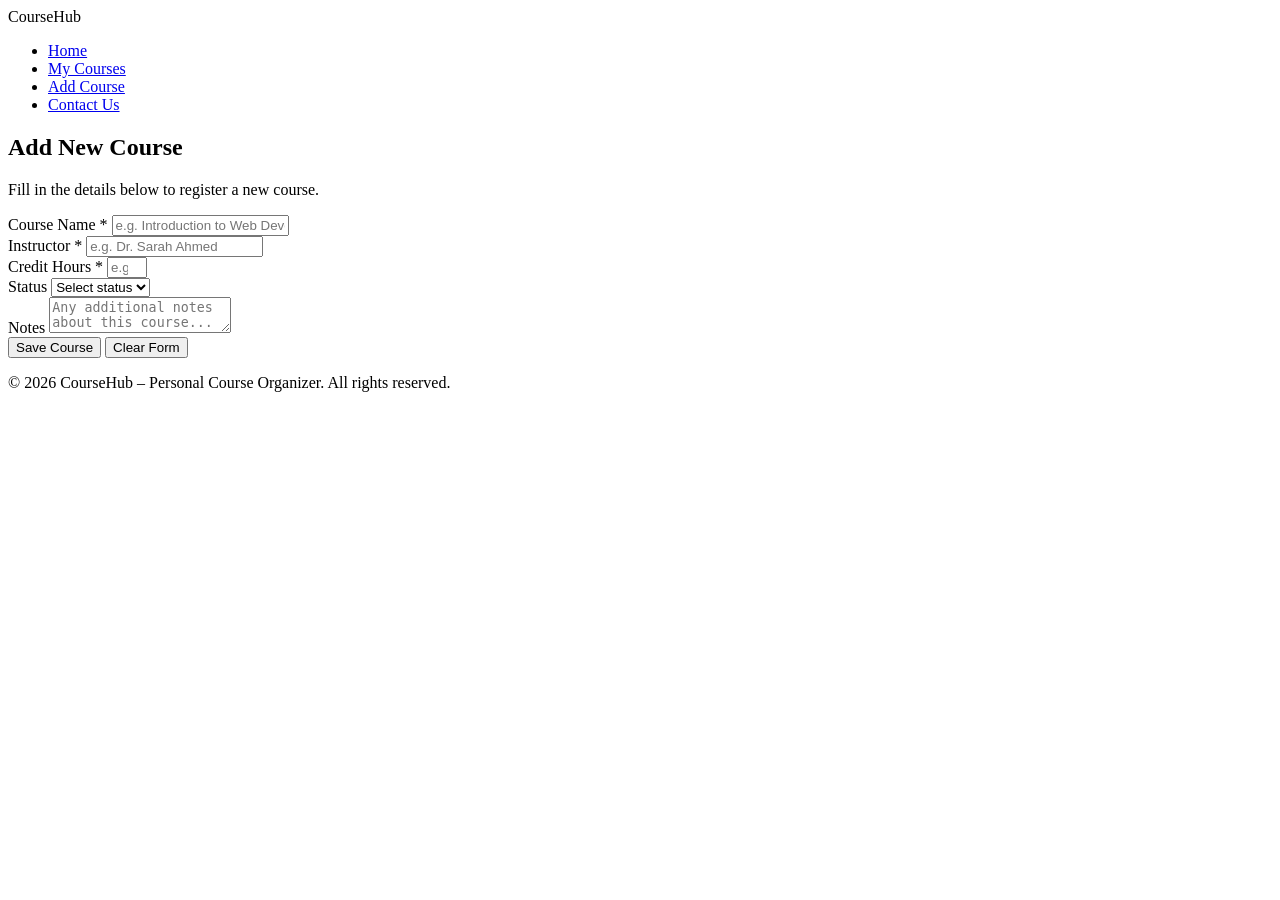
==== add-course.html @ 284c0efa "Create add-course.html" ====
<!DOCTYPE html>
<html lang="en">
<head>
  <meta charset="UTF-8" />
  <meta name="viewport" content="width=device-width, initial-scale=1.0" />
  <title>Add Course – Personal Course Organizer</title>
  <link rel="stylesheet" href="style.css" />
</head>
<body>

  <!-- HEADER -->
  <header>
    <div class="header-inner">
      <div class="logo">Course<span>Hub</span></div>
      <div class="nav-toggle" id="navToggle" aria-label="Toggle menu">
        <span></span><span></span><span></span>
      </div>
      <nav id="mainNav">
        <ul>
          <li><a href="index.html">Home</a></li>
          <li><a href="my-courses.html">My Courses</a></li>
          <li><a href="add-course.html" class="active">Add Course</a></li>
          <li><a href="contact.html">Contact Us</a></li>
        </ul>
      </nav>
    </div>
  </header>

  <!-- MAIN -->
  <main>

    <div class="page-title">
      <h2>Add New Course</h2>
      <p>Fill in the details below to register a new course.</p>
      <div class="divider"></div>
    </div>

    <section>
      <div class="form-card">
        <form id="addCourseForm" novalidate>

          <!-- Course Name -->
          <div class="form-group">
            <label for="courseName">Course Name <span>*</span></label>
            <input
              type="text"
              id="courseName"
              name="courseName"
              placeholder="e.g. Introduction to Web Development"
              required
            />
          </div>

          <!-- Instructor -->
          <div class="form-group">
            <label for="instructor">Instructor <span>*</span></label>
            <input
              type="text"
              id="instructor"
              name="instructor"
              placeholder="e.g. Dr. Sarah Ahmed"
              required
            />
          </div>

          <!-- Credit Hours & Status -->
          <div class="form-row">
            <div class="form-group">
              <label for="creditHours">Credit Hours <span>*</span></label>
              <input
                type="number"
                id="creditHours"
                name="creditHours"
                min="1"
                max="6"
                placeholder="e.g. 3"
                required
              />
            </div>
            <div class="form-group">
              <label for="status">Status</label>
              <select id="status" name="status">
                <option value="" disabled selected>Select status</option>
                <option value="upcoming">Upcoming</option>
                <option value="in-progress">In Progress</option>
                <option value="completed">Completed</option>
              </select>
            </div>
          </div>

          <!-- Notes -->
          <div class="form-group">
            <label for="notes">Notes</label>
            <textarea
              id="notes"
              name="notes"
              placeholder="Any additional notes about this course..."
            ></textarea>
          </div>

          <!-- Actions -->
          <div class="form-actions">
            <button type="submit" class="btn btn-primary">Save Course</button>
            <button type="reset" class="btn btn-reset">Clear Form</button>
          </div>

        </form>

        <!-- Success message (hidden by default) -->
        <div id="successMsg" style="
          display:none;
          margin-top:20px;
          padding:14px 18px;
          background:#d4edda;
          color:#155724;
          border-radius:var(--radius);
          font-weight:500;
          font-size:0.9rem;
        ">
          ✅ Course added successfully! <a href="my-courses.html" style="color:var(--primary); text-decoration:underline;">View My Courses →</a>
        </div>
      </div>
    </section>

  </main>

  <!-- FOOTER -->
  <footer>
    <p>&copy; 2026 <span>CourseHub</span> – Personal Course Organizer. All rights reserved.</p>
  </footer>

  <script>
    // Mobile nav
    document.getElementById('navToggle').addEventListener('click', function () {
      document.getElementById('mainNav').classList.toggle('open');
    });

    // Form submit
    document.getElementById('addCourseForm').addEventListener('submit', function (e) {
      e.preventDefault();
      const name = document.getElementById('courseName').value.trim();
      const instructor = document.getElementById('instructor').value.trim();
      const hours = document.getElementById('creditHours').value.trim();

      if (!name || !instructor || !hours) {
        alert('Please fill in all required fields.');
        return;
      }

      document.getElementById('successMsg').style.display = 'block';
      this.reset();
      window.scrollTo({ top: document.getElementById('successMsg').offsetTop - 40, behavior: 'smooth' });
    });
  </script>

</body>
</html>
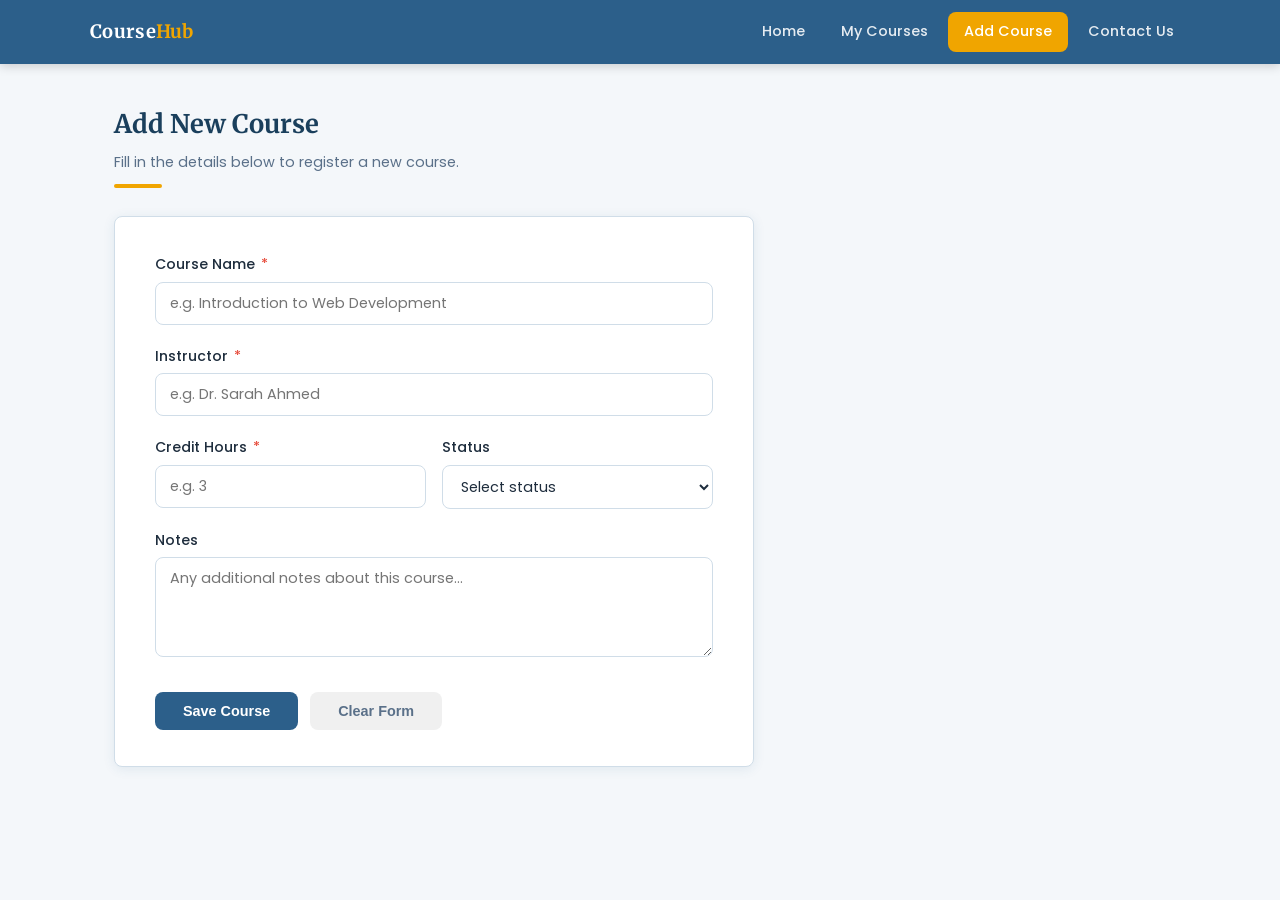
==== commit 1259ba75: "Update add-course.html" ====
--- a/add-course.html
+++ b/add-course.html
@@ -124,11 +124,6 @@
 
   </main>
 
-  <!-- FOOTER -->
-  <footer>
-    <p>&copy; 2026 <span>CourseHub</span> – Personal Course Organizer. All rights reserved.</p>
-  </footer>
-
   <script>
     // Mobile nav
     document.getElementById('navToggle').addEventListener('click', function () {
--- a/style.css
+++ b/style.css
@@ -0,0 +1,563 @@
+/* ===========================
+   Personal Course Organizer
+   External Stylesheet
+=========================== */
+
+@import url('https://fonts.googleapis.com/css2?family=Poppins:wght@300;400;500;600;700&family=Merriweather:wght@400;700&display=swap');
+
+/* --- CSS Variables --- */
+:root {
+  --primary:    #2c5f8a;
+  --primary-dark: #1a3f5c;
+  --accent:     #f0a500;
+  --accent-dark:#c97e00;
+  --bg:         #f4f7fa;
+  --bg-card:    #ffffff;
+  --text:       #1e2d3d;
+  --text-light: #5a7089;
+  --border:     #d0dde8;
+  --success:    #27ae60;
+  --radius:     8px;
+  --shadow:     0 2px 12px rgba(44,95,138,0.10);
+  --transition: 0.25s ease;
+}
+
+/* --- Reset & Base --- */
+*, *::before, *::after { box-sizing: border-box; margin: 0; padding: 0; }
+
+body {
+  font-family: 'Poppins', sans-serif;
+  background: var(--bg);
+  color: var(--text);
+  min-height: 100vh;
+  display: flex;
+  flex-direction: column;
+  font-size: 15px;
+  line-height: 1.6;
+}
+
+a { color: inherit; text-decoration: none; }
+img { max-width: 100%; display: block; }
+ul { list-style: none; }
+
+/* ===========================
+   HEADER & NAV
+=========================== */
+header {
+  background: var(--primary);
+  color: #fff;
+  padding: 0 24px;
+  position: sticky;
+  top: 0;
+  z-index: 100;
+  box-shadow: 0 2px 10px rgba(0,0,0,0.18);
+}
+
+.header-inner {
+  max-width: 1100px;
+  margin: 0 auto;
+  display: flex;
+  align-items: center;
+  justify-content: space-between;
+  height: 64px;
+  gap: 16px;
+}
+
+.logo {
+  font-family: 'Merriweather', serif;
+  font-size: 1.15rem;
+  font-weight: 700;
+  letter-spacing: 0.3px;
+  color: #fff;
+  white-space: nowrap;
+}
+
+.logo span {
+  color: var(--accent);
+}
+
+nav ul {
+  display: flex;
+  gap: 4px;
+}
+
+nav ul li a {
+  display: block;
+  padding: 8px 16px;
+  border-radius: var(--radius);
+  font-weight: 500;
+  font-size: 0.9rem;
+  color: rgba(255,255,255,0.88);
+  transition: background var(--transition), color var(--transition);
+}
+
+nav ul li a:hover,
+nav ul li a.active {
+  background: rgba(255,255,255,0.15);
+  color: #fff;
+}
+
+nav ul li a.active {
+  background: var(--accent);
+  color: #fff;
+}
+
+/* Hamburger */
+.nav-toggle {
+  display: none;
+  flex-direction: column;
+  gap: 5px;
+  cursor: pointer;
+  padding: 4px;
+}
+
+.nav-toggle span {
+  display: block;
+  width: 24px;
+  height: 2px;
+  background: #fff;
+  border-radius: 2px;
+  transition: var(--transition);
+}
+
+/* ===========================
+   MAIN CONTENT
+=========================== */
+main {
+  flex: 1;
+  max-width: 1100px;
+  width: 100%;
+  margin: 40px auto;
+  padding: 0 24px;
+}
+
+/* ===========================
+   HERO (Home)
+=========================== */
+.hero {
+  background: linear-gradient(135deg, var(--primary) 0%, var(--primary-dark) 100%);
+  color: #fff;
+  border-radius: 14px;
+  padding: 64px 48px;
+  margin-bottom: 40px;
+  position: relative;
+  overflow: hidden;
+}
+
+.hero::before {
+  content: '';
+  position: absolute;
+  right: -60px;
+  top: -60px;
+  width: 280px;
+  height: 280px;
+  background: rgba(255,255,255,0.05);
+  border-radius: 50%;
+}
+
+.hero::after {
+  content: '';
+  position: absolute;
+  right: 40px;
+  bottom: -80px;
+  width: 200px;
+  height: 200px;
+  background: rgba(240,165,0,0.12);
+  border-radius: 50%;
+}
+
+.hero h1 {
+  font-family: 'Merriweather', serif;
+  font-size: 2.2rem;
+  margin-bottom: 16px;
+  line-height: 1.3;
+}
+
+.hero h1 span { color: var(--accent); }
+
+.hero p {
+  font-size: 1rem;
+  opacity: 0.85;
+  max-width: 520px;
+  margin-bottom: 28px;
+}
+
+.btn {
+  display: inline-block;
+  padding: 11px 28px;
+  border-radius: var(--radius);
+  font-weight: 600;
+  font-size: 0.9rem;
+  cursor: pointer;
+  transition: background var(--transition), transform var(--transition), box-shadow var(--transition);
+  border: none;
+}
+
+.btn-accent {
+  background: var(--accent);
+  color: #fff;
+}
+
+.btn-accent:hover {
+  background: var(--accent-dark);
+  transform: translateY(-2px);
+  box-shadow: 0 4px 16px rgba(240,165,0,0.35);
+}
+
+.btn-outline {
+  background: transparent;
+  color: var(--primary);
+  border: 2px solid var(--primary);
+}
+
+.btn-outline:hover {
+  background: var(--primary);
+  color: #fff;
+  transform: translateY(-2px);
+}
+
+/* ===========================
+   CARDS
+=========================== */
+.cards-grid {
+  display: grid;
+  grid-template-columns: repeat(auto-fit, minmax(230px, 1fr));
+  gap: 20px;
+  margin-bottom: 40px;
+}
+
+.card {
+  background: var(--bg-card);
+  border-radius: var(--radius);
+  padding: 28px 24px;
+  box-shadow: var(--shadow);
+  border: 1px solid var(--border);
+  transition: transform var(--transition), box-shadow var(--transition);
+}
+
+.card:hover {
+  transform: translateY(-4px);
+  box-shadow: 0 8px 24px rgba(44,95,138,0.15);
+}
+
+.card-icon {
+  font-size: 2rem;
+  margin-bottom: 14px;
+}
+
+.card h3 {
+  font-size: 1rem;
+  font-weight: 600;
+  margin-bottom: 8px;
+  color: var(--primary);
+}
+
+.card p {
+  font-size: 0.88rem;
+  color: var(--text-light);
+}
+
+/* ===========================
+   PAGE TITLE
+=========================== */
+.page-title {
+  margin-bottom: 28px;
+}
+
+.page-title h2 {
+  font-family: 'Merriweather', serif;
+  font-size: 1.6rem;
+  color: var(--primary-dark);
+  margin-bottom: 6px;
+}
+
+.page-title p {
+  color: var(--text-light);
+  font-size: 0.9rem;
+}
+
+.divider {
+  width: 48px;
+  height: 4px;
+  background: var(--accent);
+  border-radius: 4px;
+  margin: 10px 0 0;
+}
+
+/* ===========================
+   TABLE (My Courses)
+=========================== */
+.table-wrapper {
+  background: var(--bg-card);
+  border-radius: var(--radius);
+  box-shadow: var(--shadow);
+  border: 1px solid var(--border);
+  overflow-x: auto;
+}
+
+table {
+  width: 100%;
+  border-collapse: collapse;
+  font-size: 0.9rem;
+}
+
+thead {
+  background: var(--primary);
+  color: #fff;
+}
+
+thead th {
+  padding: 14px 18px;
+  text-align: left;
+  font-weight: 600;
+  font-size: 0.85rem;
+  letter-spacing: 0.3px;
+  white-space: nowrap;
+}
+
+tbody tr {
+  border-bottom: 1px solid var(--border);
+  transition: background var(--transition);
+}
+
+tbody tr:last-child { border-bottom: none; }
+
+tbody tr:hover {
+  background: #eaf2fb;
+}
+
+tbody td {
+  padding: 13px 18px;
+  color: var(--text);
+  vertical-align: middle;
+}
+
+.badge {
+  display: inline-block;
+  padding: 3px 10px;
+  border-radius: 20px;
+  font-size: 0.78rem;
+  font-weight: 600;
+}
+
+.badge-green  { background: #d4edda; color: #155724; }
+.badge-blue   { background: #cce5ff; color: #004085; }
+.badge-yellow { background: #fff3cd; color: #856404; }
+
+/* ===========================
+   FORM (Add Course)
+=========================== */
+.form-card {
+  background: var(--bg-card);
+  border-radius: var(--radius);
+  box-shadow: var(--shadow);
+  border: 1px solid var(--border);
+  padding: 36px 40px;
+  max-width: 640px;
+}
+
+.form-group {
+  margin-bottom: 20px;
+}
+
+.form-group label {
+  display: block;
+  font-weight: 500;
+  font-size: 0.88rem;
+  color: var(--text);
+  margin-bottom: 6px;
+}
+
+.form-group label span {
+  color: #e74c3c;
+  margin-left: 2px;
+}
+
+.form-group input,
+.form-group select,
+.form-group textarea {
+  width: 100%;
+  padding: 10px 14px;
+  border: 1.5px solid var(--border);
+  border-radius: var(--radius);
+  font-family: 'Poppins', sans-serif;
+  font-size: 0.9rem;
+  color: var(--text);
+  background: #fff;
+  transition: border-color var(--transition), box-shadow var(--transition);
+  outline: none;
+}
+
+.form-group input:focus,
+.form-group select:focus,
+.form-group textarea:focus {
+  border-color: var(--primary);
+  box-shadow: 0 0 0 3px rgba(44,95,138,0.12);
+}
+
+.form-group input:hover,
+.form-group select:hover,
+.form-group textarea:hover {
+  border-color: var(--primary);
+}
+
+.form-group textarea {
+  resize: vertical;
+  min-height: 100px;
+}
+
+.form-row {
+  display: grid;
+  grid-template-columns: 1fr 1fr;
+  gap: 16px;
+}
+
+.form-actions {
+  display: flex;
+  gap: 12px;
+  margin-top: 28px;
+}
+
+.btn-primary {
+  background: var(--primary);
+  color: #fff;
+}
+
+.btn-primary:hover {
+  background: var(--primary-dark);
+  transform: translateY(-2px);
+  box-shadow: 0 4px 14px rgba(44,95,138,0.3);
+}
+
+.btn-reset {
+  background: #f0f0f0;
+  color: var(--text-light);
+}
+
+.btn-reset:hover {
+  background: #e0e0e0;
+}
+
+/* ===========================
+   CONTACT
+=========================== */
+.contact-grid {
+  display: grid;
+  grid-template-columns: 1fr 1.5fr;
+  gap: 28px;
+  align-items: start;
+}
+
+.contact-info {
+  background: var(--primary);
+  color: #fff;
+  border-radius: var(--radius);
+  padding: 36px 28px;
+}
+
+.contact-info h3 {
+  font-family: 'Merriweather', serif;
+  font-size: 1.1rem;
+  margin-bottom: 20px;
+}
+
+.contact-item {
+  display: flex;
+  align-items: flex-start;
+  gap: 14px;
+  margin-bottom: 22px;
+}
+
+.contact-item .icon {
+  font-size: 1.3rem;
+  margin-top: 2px;
+  flex-shrink: 0;
+}
+
+.contact-item p {
+  font-size: 0.88rem;
+  opacity: 0.9;
+  line-height: 1.5;
+}
+
+.contact-item strong {
+  display: block;
+  font-weight: 600;
+  margin-bottom: 2px;
+  opacity: 1;
+}
+
+/* ===========================
+   FOOTER
+=========================== */
+footer {
+  background: var(--primary-dark);
+  color: rgba(255,255,255,0.7);
+  text-align: center;
+  padding: 20px 24px;
+  font-size: 0.83rem;
+  margin-top: auto;
+}
+
+footer span { color: var(--accent); }
+
+/* ===========================
+   SECTION HEADING
+=========================== */
+.section-heading {
+  font-family: 'Merriweather', serif;
+  font-size: 1.1rem;
+  color: var(--primary-dark);
+  margin-bottom: 16px;
+  padding-bottom: 8px;
+  border-bottom: 2px solid var(--border);
+}
+
+/* ===========================
+   RESPONSIVE
+=========================== */
+@media (max-width: 768px) {
+  .header-inner { height: 56px; }
+
+  .nav-toggle { display: flex; }
+
+  nav {
+    position: absolute;
+    top: 56px;
+    left: 0;
+    right: 0;
+    background: var(--primary-dark);
+    max-height: 0;
+    overflow: hidden;
+    transition: max-height 0.3s ease;
+  }
+
+  nav.open { max-height: 300px; }
+
+  nav ul {
+    flex-direction: column;
+    gap: 0;
+    padding: 8px 16px 16px;
+  }
+
+  nav ul li a { padding: 11px 12px; }
+
+  .hero {
+    padding: 40px 24px;
+  }
+
+  .hero h1 { font-size: 1.5rem; }
+
+  .contact-grid { grid-template-columns: 1fr; }
+
+  .form-card { padding: 24px 20px; }
+
+  .form-row { grid-template-columns: 1fr; }
+
+  main { margin: 24px auto; }
+}
+
+@media (max-width: 480px) {
+  .hero h1 { font-size: 1.3rem; }
+  thead th, tbody td { padding: 10px 12px; }
+}
